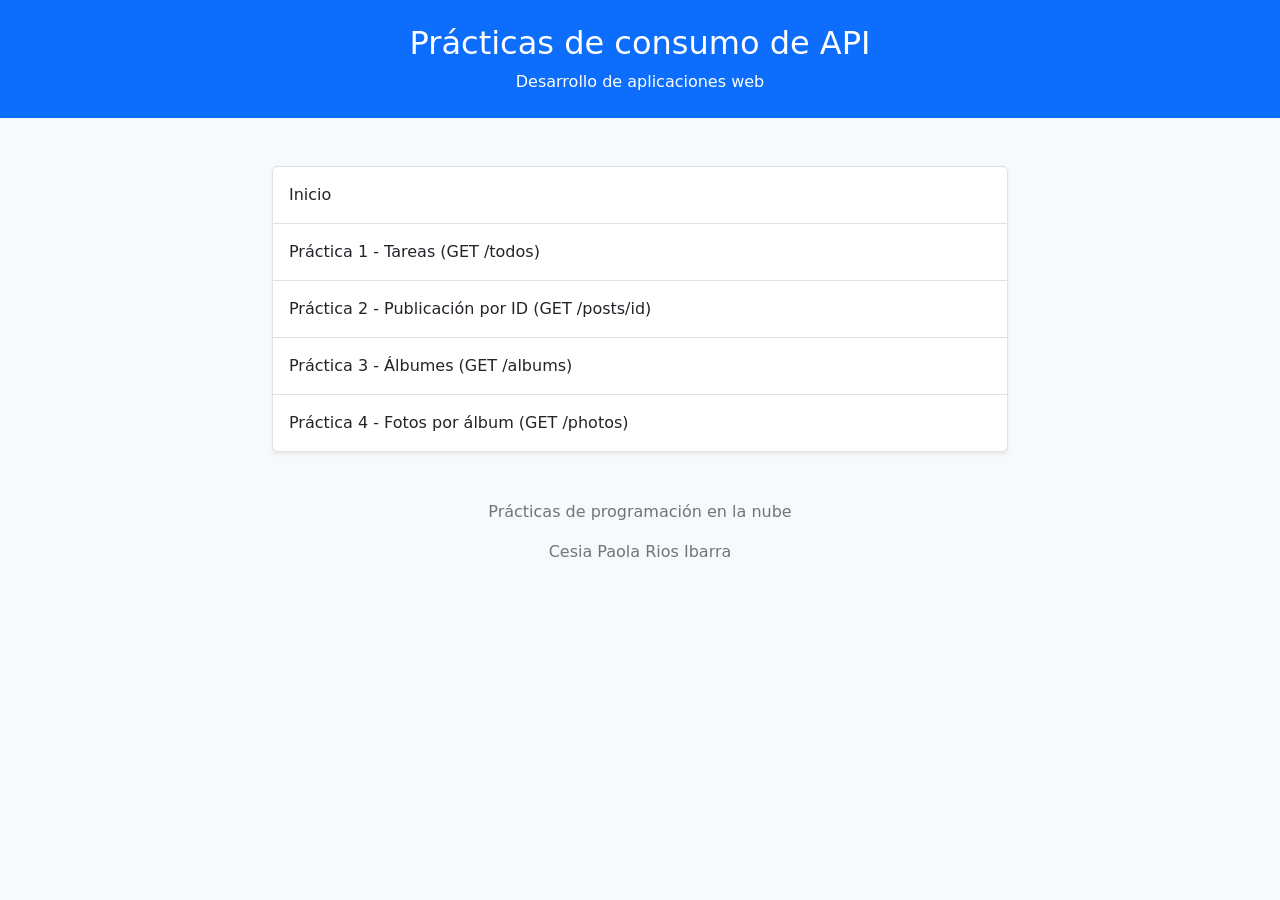
==== index.html @ d9ac8401 "Add files via upload" ====
<!DOCTYPE html>
<html lang="es">
<head>
    <meta charset="UTF-8">
    <meta name="viewport" content="width=device-width, initial-scale=1.0">
    <!-- Usaremos el framework de Bootstrap para usar su css -->
    <link href="https://cdn.jsdelivr.net/npm/bootstrap@5.3.8/dist/css/bootstrap.min.css" rel="stylesheet">
    <script src="https://cdn.jsdelivr.net/npm/bootstrap@5.3.8/dist/js/bootstrap.bundle.min.js"></script>
    <title>Prácticas de consumo de API</title>
</head>
<body class="bg-light">

    <header class="bg-primary text-white text-center p-4">
        <h2>Prácticas de consumo de API</h2>
        <p class="mb-0">Desarrollo de aplicaciones web</p>
    </header>

    <div class="container mt-5">
        <div class="row justify-content-center">
            <div class="col-md-8">
                <div class="list-group shadow-sm">
                    <a href="index.html" class="list-group-item list-group-item-action p-3">Inicio</a>
                    <a href="practica1.html" class="list-group-item list-group-item-action p-3">Práctica 1 - Tareas (GET /todos)</a>
                    <a href="practica2.html" class="list-group-item list-group-item-action p-3">Práctica 2 - Publicación por ID (GET /posts/id)</a>
                    <a href="practica3.html" class="list-group-item list-group-item-action p-3">Práctica 3 - Álbumes (GET /albums)</a>
                    <a href="practica4.html" class="list-group-item list-group-item-action p-3">Práctica 4 - Fotos por álbum (GET /photos)</a>
                </div>
            </div>
        </div>
    </div>

    <footer class="text-center text-secondary mt-5">
        <p>Prácticas de programación en la nube</p>
        <p>Cesia Paola Rios Ibarra</p>
    </footer>

</body>
</html>
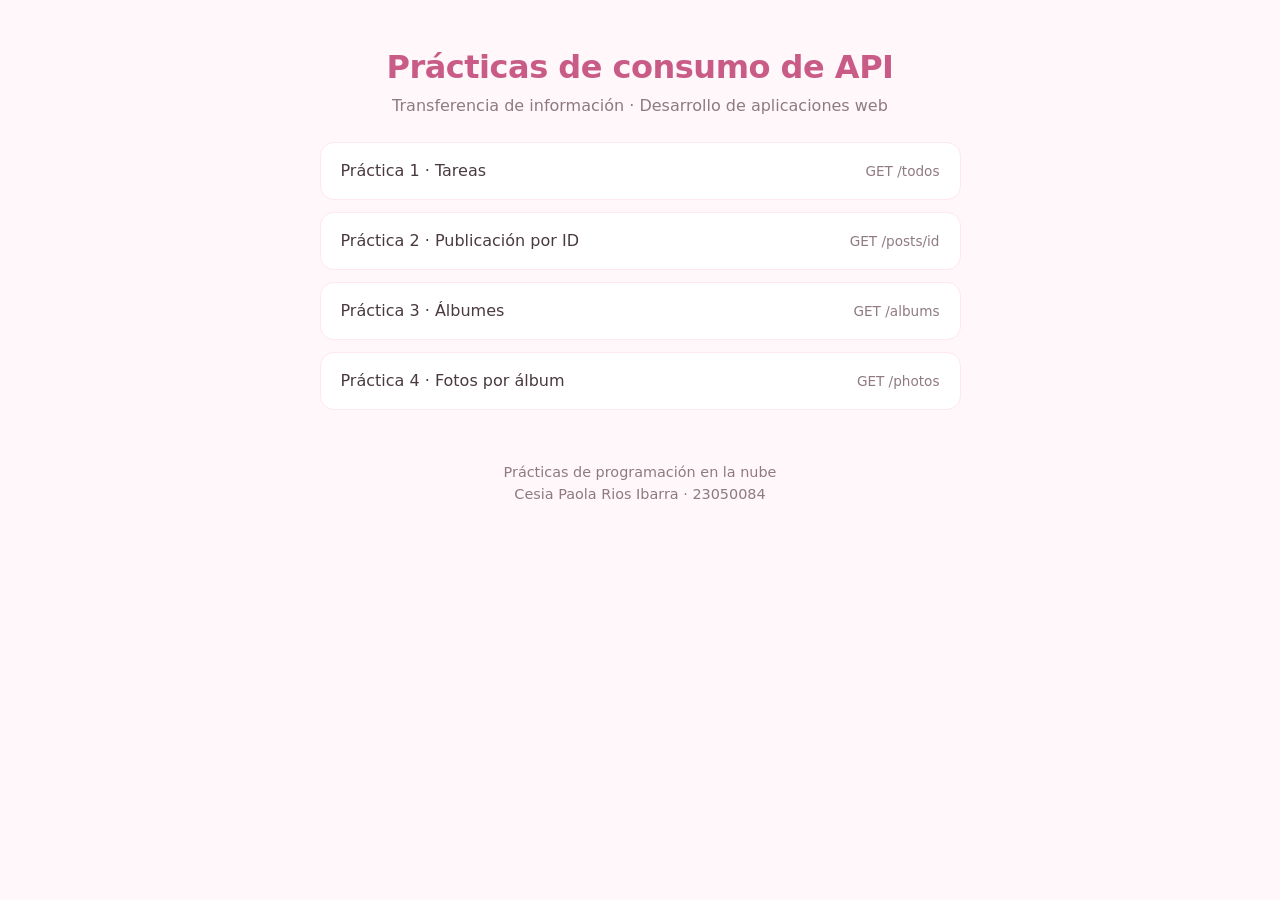
==== commit 928974f6: "Add files via upload" ====
--- a/index.html
+++ b/index.html
@@ -6,32 +6,30 @@
     <!-- Usaremos el framework de Bootstrap para usar su css -->
     <link href="https://cdn.jsdelivr.net/npm/bootstrap@5.3.8/dist/css/bootstrap.min.css" rel="stylesheet">
     <script src="https://cdn.jsdelivr.net/npm/bootstrap@5.3.8/dist/js/bootstrap.bundle.min.js"></script>
+    <link href="estilos.css" rel="stylesheet">
     <title>Prácticas de consumo de API</title>
 </head>
-<body class="bg-light">
+<body>
 
-    <header class="bg-primary text-white text-center p-4">
+    <header class="encabezado">
         <h2>Prácticas de consumo de API</h2>
-        <p class="mb-0">Desarrollo de aplicaciones web</p>
+        <p>Transferencia de información · Desarrollo de aplicaciones web</p>
     </header>
 
-    <div class="container mt-5">
+    <div class="container">
         <div class="row justify-content-center">
-            <div class="col-md-8">
-                <div class="list-group shadow-sm">
-                    <a href="index.html" class="list-group-item list-group-item-action p-3">Inicio</a>
-                    <a href="practica1.html" class="list-group-item list-group-item-action p-3">Práctica 1 - Tareas (GET /todos)</a>
-                    <a href="practica2.html" class="list-group-item list-group-item-action p-3">Práctica 2 - Publicación por ID (GET /posts/id)</a>
-                    <a href="practica3.html" class="list-group-item list-group-item-action p-3">Práctica 3 - Álbumes (GET /albums)</a>
-                    <a href="practica4.html" class="list-group-item list-group-item-action p-3">Práctica 4 - Fotos por álbum (GET /photos)</a>
-                </div>
+            <div class="col-md-7 menu">
+                <a href="practica1.html">Práctica 1 · Tareas <span>GET /todos</span></a>
+                <a href="practica2.html">Práctica 2 · Publicación por ID <span>GET /posts/id</span></a>
+                <a href="practica3.html">Práctica 3 · Álbumes <span>GET /albums</span></a>
+                <a href="practica4.html">Práctica 4 · Fotos por álbum <span>GET /photos</span></a>
             </div>
         </div>
     </div>
 
-    <footer class="text-center text-secondary mt-5">
+    <footer>
         <p>Prácticas de programación en la nube</p>
-        <p>Cesia Paola Rios Ibarra</p>
+        <p>Cesia Paola Rios Ibarra · 23050084</p>
     </footer>
 
 </body>
--- a/estilos.css
+++ b/estilos.css
@@ -0,0 +1,167 @@
+/* Tema rosa pastel minimalista */
+:root {
+    --rosa-fondo: #fff7fa;
+    --rosa-claro: #fde8f0;
+    --rosa-medio: #f6c6d8;
+    --rosa: #e891b2;
+    --rosa-fuerte: #c95c86;
+    --texto: #4a3a40;
+    --texto-suave: #8f7a82;
+}
+
+body {
+    background-color: var(--rosa-fondo);
+    color: var(--texto);
+    font-family: "Segoe UI", system-ui, -apple-system, sans-serif;
+    min-height: 100vh;
+}
+
+h1, h2, h3 {
+    color: var(--rosa-fuerte);
+    font-weight: 600;
+    letter-spacing: -0.5px;
+}
+
+.encabezado {
+    text-align: center;
+    padding: 3rem 1rem 1.5rem;
+}
+
+.encabezado p {
+    color: var(--texto-suave);
+    margin: 0;
+}
+
+.tarjeta {
+    background: #fff;
+    border: 1px solid var(--rosa-claro);
+    border-radius: 18px;
+    padding: 1.5rem;
+    box-shadow: 0 6px 24px rgba(232, 145, 178, 0.12);
+}
+
+/* Menú del index */
+.menu a {
+    display: flex;
+    justify-content: space-between;
+    align-items: center;
+    padding: 1rem 1.25rem;
+    margin-bottom: 0.75rem;
+    background: #fff;
+    border: 1px solid var(--rosa-claro);
+    border-radius: 14px;
+    color: var(--texto);
+    text-decoration: none;
+    transition: all 0.2s ease;
+}
+
+.menu a:hover {
+    background: var(--rosa-claro);
+    border-color: var(--rosa-medio);
+    transform: translateX(4px);
+}
+
+.menu a span {
+    color: var(--texto-suave);
+    font-size: 0.85rem;
+}
+
+/* Botones */
+.btn-rosa {
+    background-color: var(--rosa);
+    border: none;
+    color: #fff;
+    border-radius: 12px;
+    padding: 0.5rem 1.25rem;
+}
+
+.btn-rosa:hover {
+    background-color: var(--rosa-fuerte);
+    color: #fff;
+}
+
+.btn-volver {
+    color: var(--rosa-fuerte);
+    text-decoration: none;
+    font-size: 0.9rem;
+}
+
+.btn-volver:hover {
+    text-decoration: underline;
+}
+
+/* Campos */
+.form-control {
+    border-radius: 12px;
+    border: 1px solid var(--rosa-medio);
+    background: #fff;
+}
+
+.form-control:focus {
+    border-color: var(--rosa);
+    box-shadow: 0 0 0 0.2rem rgba(232, 145, 178, 0.25);
+}
+
+/* Tablas */
+.table {
+    --bs-table-bg: transparent;
+    margin-bottom: 0;
+}
+
+.table thead th {
+    background-color: var(--rosa-claro);
+    color: var(--rosa-fuerte);
+    font-weight: 600;
+    border-bottom: none;
+}
+
+.table thead th:first-child { border-top-left-radius: 12px; }
+.table thead th:last-child { border-top-right-radius: 12px; }
+
+.table td {
+    border-color: var(--rosa-claro);
+    color: var(--texto);
+}
+
+.table tbody tr:hover td {
+    background-color: #fff2f7;
+}
+
+/* Etiquetas de estado */
+.estado {
+    display: inline-block;
+    padding: 0.2rem 0.7rem;
+    border-radius: 999px;
+    font-size: 0.8rem;
+}
+
+.estado-completado {
+    background: #e3f4ea;
+    color: #3f8a5c;
+}
+
+.estado-pendiente {
+    background: var(--rosa-claro);
+    color: var(--rosa-fuerte);
+}
+
+#resultado {
+    background: var(--rosa-claro);
+    border-radius: 12px;
+    padding: 1rem;
+}
+
+.foto {
+    border-radius: 10px;
+}
+
+footer {
+    text-align: center;
+    color: var(--texto-suave);
+    padding: 2.5rem 0 1.5rem;
+    font-size: 0.9rem;
+}
+
+footer p {
+    margin: 0;
+}
